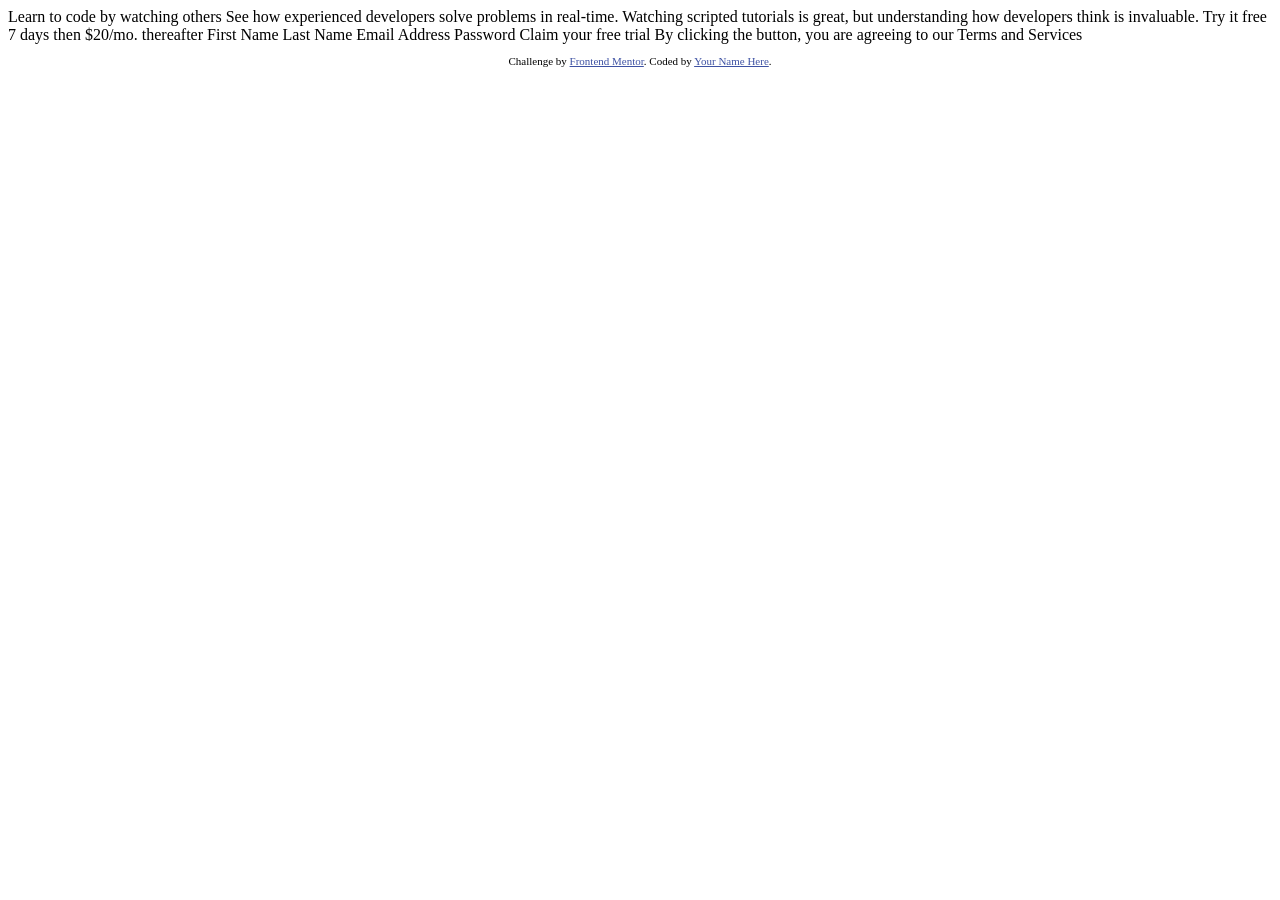
==== intro-component-with-signup-form-master/index.html @ 7a03af5e "cooking done" ====
<!DOCTYPE html>
<html lang="en">
<head>
  <meta charset="UTF-8">
  <meta name="viewport" content="width=device-width, initial-scale=1.0"> <!-- displays site properly based on user's device -->

  <link rel="icon" type="image/png" sizes="32x32" href="./images/favicon-32x32.png">
  
  <title>Frontend Mentor | Intro component with sign up form</title>

  <!-- Feel free to remove these styles or customise in your own stylesheet 👍 -->
  <style>
    .attribution { font-size: 11px; text-align: center; }
    .attribution a { color: hsl(228, 45%, 44%); }
  </style>
</head>
<body>

  Learn to code by watching others

  See how experienced developers solve problems in real-time. Watching scripted tutorials is great, 
  but understanding how developers think is invaluable. 

  Try it free 7 days then $20/mo. thereafter

  First Name 
  Last Name 
  Email Address
  Password

  Claim your free trial 

  By clicking the button, you are agreeing to our Terms and Services
  
  <footer>
    <p class="attribution">
      Challenge by <a href="https://www.frontendmentor.io?ref=challenge" target="_blank">Frontend Mentor</a>. 
      Coded by <a href="#">Your Name Here</a>.
    </p>
  </footer>
</body>
</html>
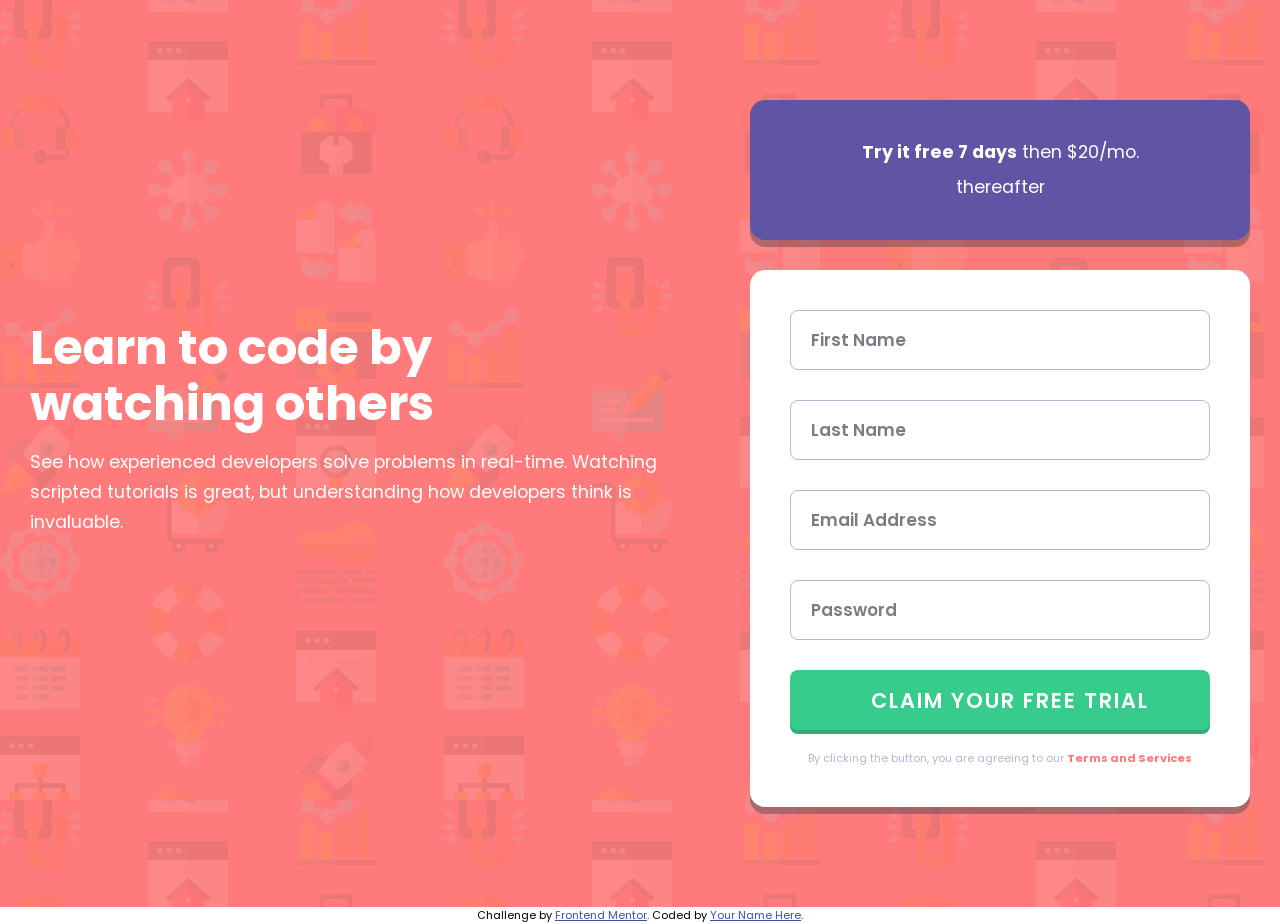
==== commit c0f77dda: "js not working" ====
--- a/intro-component-with-signup-form-master/index.html
+++ b/intro-component-with-signup-form-master/index.html
@@ -1,11 +1,11 @@
-<!DOCTYPE html>
+ <!DOCTYPE html>
 <html lang="en">
 <head>
   <meta charset="UTF-8">
-  <meta name="viewport" content="width=device-width, initial-scale=1.0"> <!-- displays site properly based on user's device -->
-
+  <!-- displays site properly based on user's device -->
+  <meta name="viewport" content="width=device-width, initial-scale=1.0">
   <link rel="icon" type="image/png" sizes="32x32" href="./images/favicon-32x32.png">
-  
+  <link rel="stylesheet" type="text/css" href="styles.css">
   <title>Frontend Mentor | Intro component with sign up form</title>
 
   <!-- Feel free to remove these styles or customise in your own stylesheet 👍 -->
@@ -15,28 +15,57 @@
   </style>
 </head>
 <body>
+  <section id="intro">
+    <div class="container">
+      <div class="left">
+        <h1>Learn to code by <br> watching others</h1>
+        <p>See how experienced developers solve problems in real-time. Watching scripted tutorials is great,
+        but understanding how developers think is invaluable.</p>
+      </div>
+      <div class="right">
+        <div class="top-box">
+          <p><span>Try it free 7 days</span> then $20/mo. thereafter</p>
+        </div>
+        <div class="form-container">
+          <form action="#">
+            <div class="field-group">
+              <label for="firstName">First Name</label>
+              <input type="text" id="firstname" name="firstname" placeholder="First Name">
+              <img src="./images/icon-error.svg" class="error-icon" alt="error img">
+              <p class="error-text">First Name cannot be empty</p>
+            </div>
+            <div class="field-group">
+              <label for="lastName">Last Name</label>
+              <input type="text" id="lastname" name="lastname" placeholder="Last Name">
+              <img src="./images/icon-error.svg" class="error-icon" alt="error img">
+              <p class="error-text">Last Name cannot be empty</p>
+            </div>
+            <div class="field-group">
+              <label for="email">Email</label>
+              <input type="email" id="email" name="email" placeholder="Email Address">
+              <img src="./images/icon-error.svg" class="error-icon" alt="error img">
+              <p class="error-text">Looks like this is not an email</p>
+            </div>
+            <div class="field-group">
+              <label for="password">Password</label>
+              <input type="password" id="pssword" name="password" placeholder="Password">
+              <img src="./images/icon-error.svg" class="error-icon" alt="error img">
+              <p class="error-text">Password cannot be empty</p>
+            </div>
+            <button type="submit">Claim your free trial</button>
+            <p class="form-footer">By clicking the button, you are agreeing to our <span>Terms and Services</span></p>
+          </form>
+        </div>
+      </div>
+    </div>
+  </section>
 
-  Learn to code by watching others
-
-  See how experienced developers solve problems in real-time. Watching scripted tutorials is great, 
-  but understanding how developers think is invaluable. 
-
-  Try it free 7 days then $20/mo. thereafter
-
-  First Name 
-  Last Name 
-  Email Address
-  Password
-
-  Claim your free trial 
-
-  By clicking the button, you are agreeing to our Terms and Services
-  
   <footer>
     <p class="attribution">
-      Challenge by <a href="https://www.frontendmentor.io?ref=challenge" target="_blank">Frontend Mentor</a>. 
+      Challenge by <a href="https://www.frontendmentor.io?ref=challenge" target="_blank">Frontend Mentor</a>.
       Coded by <a href="#">Your Name Here</a>.
     </p>
   </footer>
+  <script src="main.js"></script>
 </body>
 </html>
--- a/intro-component-with-signup-form-master/styles.css
+++ b/intro-component-with-signup-form-master/styles.css
@@ -0,0 +1,182 @@
+@import url('https://fonts.googleapis.com/css2?family=Outfit:wght@400;700&family=Poppins:wght@400;500;600;700&family=Red+Hat+Display:wght@500;700;900&display=swap');
+*{
+	padding: 0;
+	margin: 0;
+	box-sizing: border-box;
+}
+.error-text,
+.error-icon{
+	display: none;
+}
+.field-group.error .error-text,
+.field-group.error .error-icon{
+	display: block;
+}
+html{
+	font-size: 16px;
+	font-family: 'poppins', sans-serif;
+}
+#intro{
+	min-height: 100vh;
+	width: 100%;
+	display: flex;
+	align-items: center;
+	justify-content: center;
+	background-image: url(./images/bg-intro-mobile.png);
+	background-color: hsl(0, 100%, 74%);
+	padding: 100px 0;
+}
+.container{
+	display: flex;
+	align-items: center;
+	justify-content: center;
+	flex-direction: column; /*for mobile designs*/
+	text-align: center;
+	padding: 0 30px;
+	max-width: 1300px;
+	margin: 0 auto;
+}
+.left{
+	flex: 1;
+	margin-bottom: 50px;
+}
+.left h1{
+	color: white;
+	font-size: 2.5rem;
+	line-height: 3rem;
+	margin-bottom: 15px;
+}
+.left p{
+	color: white;
+	font-size: 1.1rem;
+	line-height: 1.9rem;
+}
+.right{
+	flex: 1;
+}
+.right .top-box{
+	background-color: hsl(248, 32%, 49%);
+	color:white;
+	padding: 15px 90px;
+	border-radius: 15px;
+	border: 15px;
+	box-shadow: 0 7px hsla(249, 10%, 26%, 0.404);
+	margin-bottom: 30px;
+}
+.right .top-box p{
+	font-size: 1.3rem;
+	line-height: 2.2rem;
+}
+.right .top-box p span{
+	font-weight: 700;
+}
+.right .form-container{
+	background-color: white;
+	padding: 30px;
+	border-radius: 15px;
+	box-shadow: 0 7px hsla(249, 10%, 26%, 0.404);
+}
+.field-group{
+	position: relative;
+	margin-bottom: 25px;
+}
+.right label{
+	display: none;
+}
+.right input:focus{
+	border: 1.5px solid hsl(249, 10%, 26%);
+}
+.right input::placeholder{
+	color: hsl(249, 10%, 26%, 0.678);
+	font-size: 1.1rem;
+	font-weight: 600;
+	font-family: 'poppins';
+}
+.right input,
+.right button[type = submit]{ /*even without putting "type = submit", it will work*/
+	width: 100%;
+	height: 60px;
+	margin-bottom: 5px;
+	border-radius: 8px;
+	border: 1.3px solid hsl(246, 25%, 77%);
+	padding-left: 20px;
+	outline: none;
+	color: hsl(249, 10%, 26%);
+	font-family: 'poppins';
+	font-size: 1.1rem;
+	font-weight: 600;
+}
+.right button[type = submit]{
+	border: none;
+	background-color: hsl(154, 59%, 51%);
+	color: white;
+	box-shadow: 0px 4px hsl(154, 56%, 44%);
+	font: 500;
+	font-size: 1.3rem;
+	text-transform: uppercase;
+	letter-spacing: 2px;
+	margin-bottom: 0;
+}
+.right button[type = submit]:hover{
+	background-color: hsl(154, 87%, 58%);
+	cursor: pointer;
+}
+.right .form-footer{
+	margin-top: 10px;
+	color: hsl(246, 25%, 77%);
+}
+.right .form-footer span{
+	color: hsl(0, 100%, 74%);
+	font-weight: 700;
+}
+.error-icon{
+	position: absolute;
+	top: 28%;
+	right: 20px;
+}
+.error-text{
+	text-align: right;
+	font-size: .8rem;
+	font-style: italic;
+	color: hsl(0, 100%, 74%);
+	font-weight: 500;
+}
+
+
+@media only screen and (min-width: 1000px){
+	#intro{
+		background-image: url(./images/bg-intro-desktop.png);
+	}
+	.container{
+		flex-direction: row;
+	}
+	.left{
+		text-align: left;
+		padding-right: 50px;
+	}
+	.left h1{
+		font-size: 3rem;
+		line-height: 3.5rem;
+	}
+	.left p{
+		font-size: 1.1rem;
+	}
+	.right{
+		max-width: 500px;
+	}
+	.right .top-box p{
+		font-size: 1.1rem;
+		padding: 20px;
+	}
+	.right .form-container{
+		padding: 40px;
+	}
+	.right input,
+	.right input::placeholder{
+		font-size: 1.05rem;
+	}
+	.right .form-footer{
+		margin-top: 20px;
+		font-size: .7rem;
+	}
+}
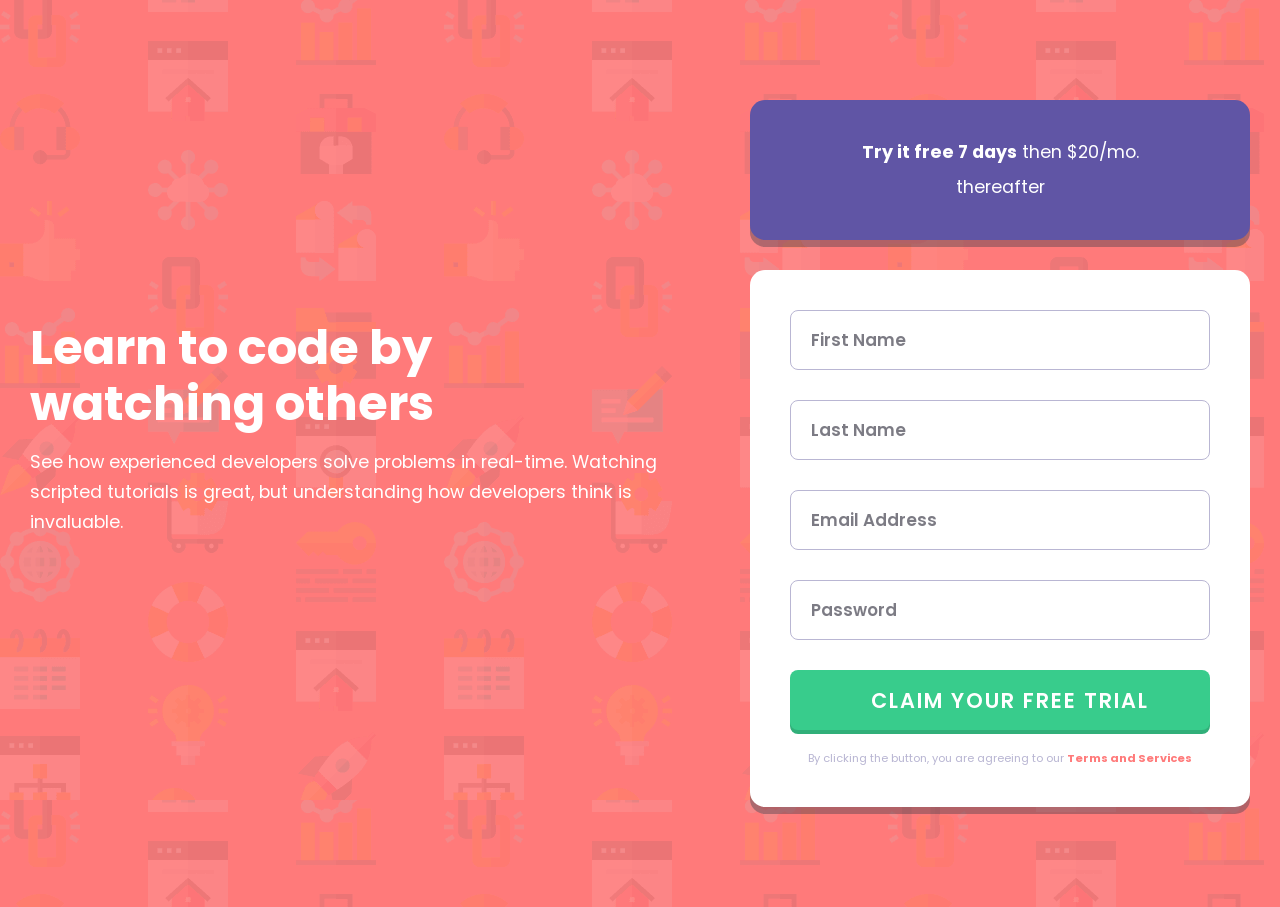
==== commit 4d91204f: "after loom error" ====
--- a/intro-component-with-signup-form-master/index.html
+++ b/intro-component-with-signup-form-master/index.html
@@ -61,10 +61,6 @@
   </section>
 
   <footer>
-    <p class="attribution">
-      Challenge by <a href="https://www.frontendmentor.io?ref=challenge" target="_blank">Frontend Mentor</a>.
-      Coded by <a href="#">Your Name Here</a>.
-    </p>
   </footer>
   <script src="main.js"></script>
 </body>
--- a/intro-component-with-signup-form-master/styles.css
+++ b/intro-component-with-signup-form-master/styles.css
@@ -11,6 +11,9 @@
 .field-group.error .error-text,
 .field-group.error .error-icon{
 	display: block;
+}
+.field-group.error input{
+	border: 2px solid hsl(0, 100%, 74%);
 }
 html{
 	font-size: 16px;
